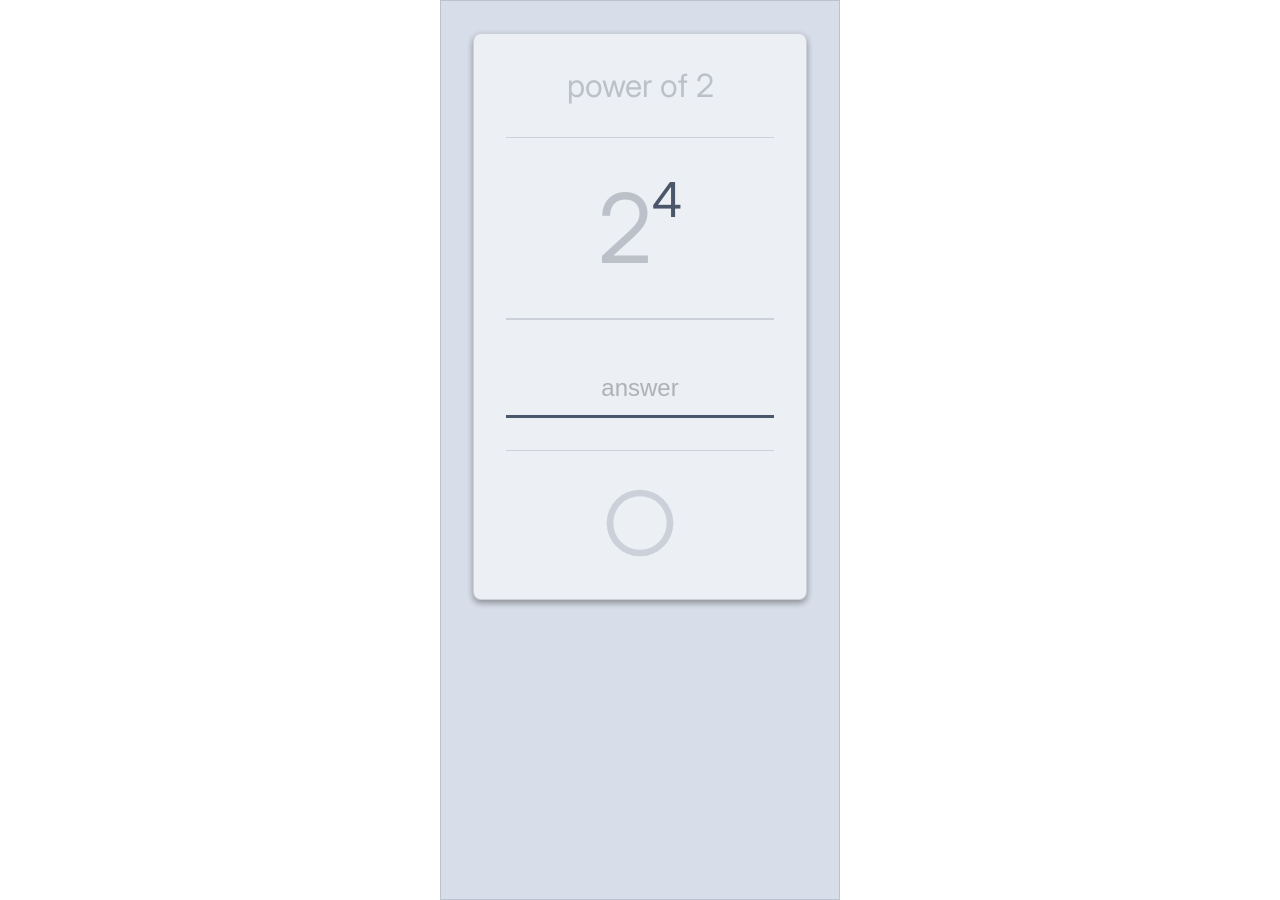
==== index.html @ 2483e410 "Add power of 2 card" ====
<!doctype html>
<html lang="en">
  <head>
    <meta charset="UTF-8" />
    <meta name="viewport" content="width=device-width, initial-scale=1" />
    <title>Adad</title>
    <link rel="preconnect" href="https://fonts.googleapis.com" />
    <link rel="preconnect" href="https://fonts.gstatic.com" crossorigin />
    <link
      href="https://fonts.googleapis.com/css2?family=JetBrains+Mono:ital,wght@0,100..800;1,100..800&display=swap"
      rel="stylesheet"
    />
    <link href="css/style.css" rel="stylesheet" />
     <script src="js/code.js"></script>
    <style></style>
  </head>
 <body>
    <div class="canvas">
  <div class="card" id="powerOf2">
    <header>power of 2</header>
    <section class="question">
      <span class="value">2</span>
      <span class="power">4</span>
    </section>
    <section class="result">
      <span></span>
    </section>
    <section class="answer">
      <input type="number" placeholder="answer"></input>
      <div class="line"></div>
    </section>
    <footer>
      <div class="action">
        <svg xmlns="http://www.w3.org/2000/svg" class="reload" viewBox="0 -960 960 960" width="24px" fill="#e3e3e3"><path d="M480-160q-134 0-227-93t-93-227q0-134 93-227t227-93q69 0 132 28.5T720-690v-110h80v280H520v-80h168q-32-56-87.5-88T480-720q-100 0-170 70t-70 170q0 100 70 170t170 70q77 0 139-44t87-116h84q-28 106-114 173t-196 67Z"/></svg>
        <svg xmlns="http://www.w3.org/2000/svg" class="submit" viewBox="0 -960 960 960" fill="#e3e3e3"><path d="M480-80q-83 0-156-31.5T197-197q-54-54-85.5-127T80-480q0-83 31.5-156T197-763q54-54 127-85.5T480-880q83 0 156 31.5T763-763q54 54 85.5 127T880-480q0 83-31.5 156T763-197q-54 54-127 85.5T480-80Zm0-80q134 0 227-93t93-227q0-134-93-227t-227-93q-134 0-227 93t-93 227q0 134 93 227t227 93Zm0-320Z"/></svg>
      </div>
    </footer>
  </div>
</div>

  </body>
  </html>
---- css/style.css ----
@import url("https://fonts.googleapis.com/css2?family=Inter:ital,opsz,wght@0,14..32,100..900;1,14..32,100..900&family=JetBrains+Mono:ital,wght@0,100..800;1,100..800&display=swap");
* {
  margin: 0;
}
:root {
  --nord0: #2e3440;
  --nord1: #3b4252;
  --nord2: #434c5e;
  --nord3: #4c566a;
  --nord4: #d8dee9;
  --nord5: #e5e9f0;
  --nord6: #eceff4;
  --nord7: #8fbcbb;
  --nord9: #81a1c1;
  --nord10: #5e81ac;
  --nord11: #bf616a;
  --nord12: #d08770;
  --nord13: #ebcb8b;
  --nord14: #a3be8c;
  --nord15: #b48ead;

  --bg-color-default: var(--nord5);
  --fn1-color-default: var(--nord0);
  --fn2-color-default: var(--nord1);
  --border-color: rgba(76, 86, 106, 0.2); /*nord3*/
  --border-color-default: var(--border-color);
  --border-color-2: var(--nord5);
  --border-color-3: var(--nord2);
  --border-size: clamp(0em, 0.1vw, 0.2em);
  --cell-pading-size: clamp(0em, 0.1vw, 0.2em);
  --border: var(--border-size) solid var(--border-color-default);
  --bottom-color-defalut: var(--border-color-default);
  --error-color-default: var(--nord11);
  --main-card-color-default: var(--nord3);
  --ok-color-default: var(--nord14);
}
body {
  display: flex;
  justify-content: center;
}
* {
  margin: 0;
  padding: 0;
}
* {
  box-sizing: border-box;
}
.canvas {
  difplay: flex;
  font-family: Inter;
  padding: 2rem;
  width: 400px;
  min-height: 100vh;
  background: var(--nord4);
  border: var(--border);
}

.card {
  display: grid;
  grid-template-columns: repeat(1, auto);
  color: var(--nord3);
  background: var(--nord6);
  border: var(--border);
  padding: 2em;
  border-radius: 0.5em;
  box-shadow: 0 3px 6px rgba(0, 0, 0, 0.16), 0 3px 6px rgba(0, 0, 0, 0.23);
}

.card header {
  display: flex;
  justify-content: center;
  font-size: 2em;
  opacity: 0.3;
  padding-bottom: 1em;
}

.card .question {
  display: flex;
  padding-bottom: 2em;
  padding-top: 2em;
  justify-content: center;
  border-top: var(--border);
  border-bottom: var(--border);
  border-opacity: 0.3;
}

.card .question .value {
  font-size: 6em;
  opacity: 0.3;
}

.card .question .power {
  font-size: 3em;
}

.card .result {
  display: flex;
  justify-content: center;
  font-size: 3em;
  padding-top: 0em;
  border-bottom: var(--border);
}

.card .answer {
  display: grid;
  grid-template-columns: repeat(1, auto);
  justify-content: right;
  padding-bottom: 2em;
  padding-top: 2em;
  border-bottom: var(--border);
}

.card .answer input {
  background: 0;
  border: 0;
  font-size: 3em;
  color: var(--nord3);
  width: 100%;
  outline: none;
  text-align: center;
  transition: padding 0.3s 0.2s ease;
}
.card .answer input::placeholder {
  opacity: 0.5;
  font-size: 0.5em;
  text-align: center;
  padding-bottom: 10px;
}

.card .answer input:focus {
  padding-bottom: 5px;
}

.card .answer input[type="number"]::-webkit-inner-spin-button,
.card .answer input[type="number"]::-webkit-outer-spin-button {
  -webkit-appearance: none;
  margin: 0;
}

.card .answer input[type="number"] {
  -moz-appearance: textfield;
}

.card .answer .line {
  margin-top: 0.5em;
  width: 100%;
  height: 0.2em;
  background: var(--main-card-color-default);
}

.card footer {
  display: flex;
  justify-content: center;
  padding-top: 2em;
}

.card footer .action {
  border: 0;
}
.card footer .action svg {
  width: 5em;
  fill: var(--bottom-color-defalut);
}
.card footer .action svg:hover {
  fill: var(--nord3);
  cursor:pointer;
}
.card footer .action .reload {
  width: 5em;
  display:none;
}
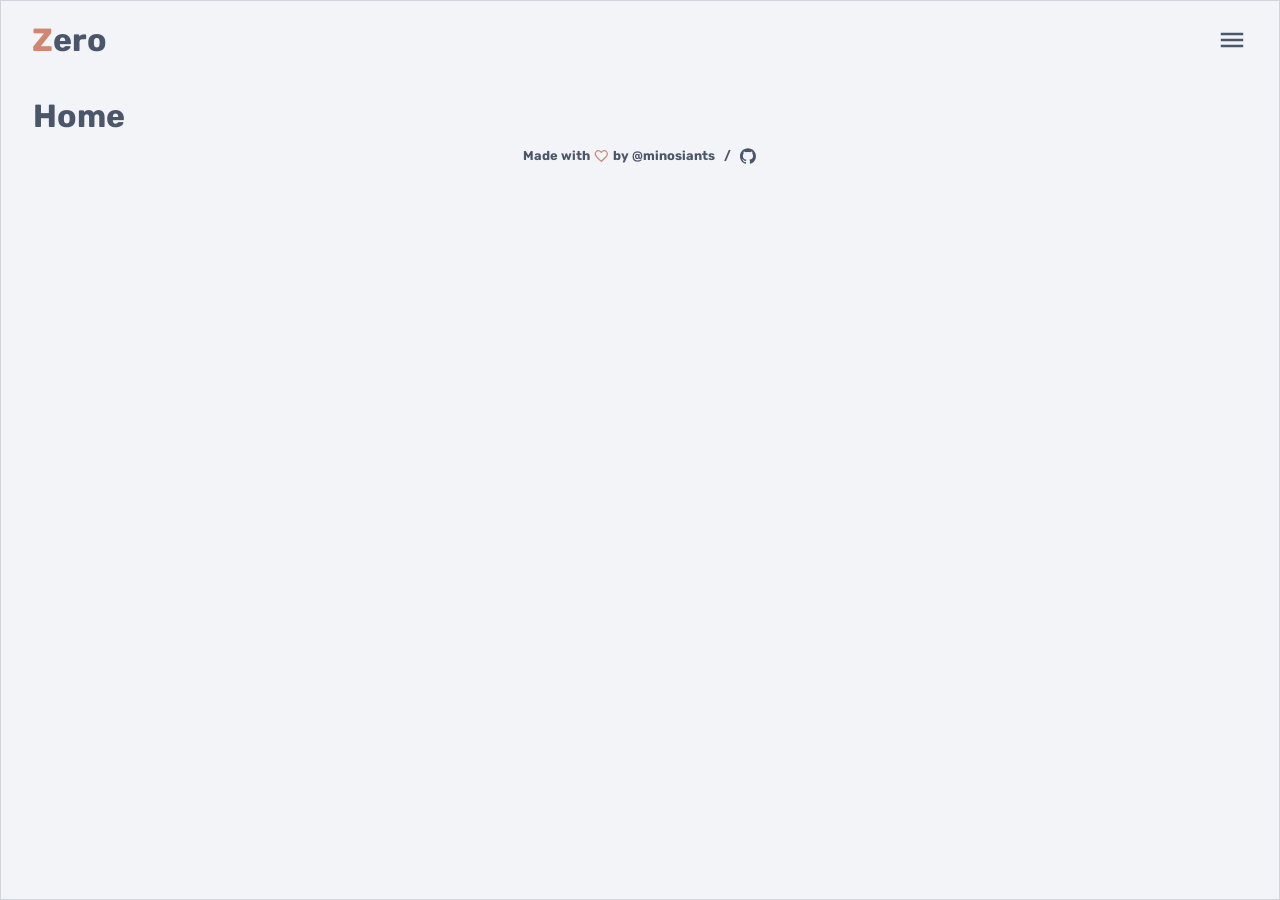
==== commit 873333d6: "Add description" ====
--- a/index.html
+++ b/index.html
@@ -3,40 +3,83 @@
   <head>
     <meta charset="UTF-8" />
     <meta name="viewport" content="width=device-width, initial-scale=1" />
-    <title>Adad</title>
+    <title>Zero</title>
     <link rel="preconnect" href="https://fonts.googleapis.com" />
     <link rel="preconnect" href="https://fonts.gstatic.com" crossorigin />
     <link
-      href="https://fonts.googleapis.com/css2?family=JetBrains+Mono:ital,wght@0,100..800;1,100..800&display=swap"
+      href="https://fonts.googleapis.com/css2?family=Rubik:ital,wght@0,300..900;1,300..900&display=swap"
       rel="stylesheet"
     />
     <link href="css/style.css" rel="stylesheet" />
-     <script src="js/code.js"></script>
+    <script src="js/code.js"></script>
     <style></style>
   </head>
- <body>
+  <body>
     <div class="canvas">
-  <div class="card" id="powerOf2">
-    <header>power of 2</header>
-    <section class="question">
-      <span class="value">2</span>
-      <span class="power">4</span>
-    </section>
-    <section class="result">
-      <span></span>
-    </section>
-    <section class="answer">
-      <input type="number" placeholder="answer"></input>
-      <div class="line"></div>
-    </section>
-    <footer>
-      <div class="action">
-        <svg xmlns="http://www.w3.org/2000/svg" class="reload" viewBox="0 -960 960 960" width="24px" fill="#e3e3e3"><path d="M480-160q-134 0-227-93t-93-227q0-134 93-227t227-93q69 0 132 28.5T720-690v-110h80v280H520v-80h168q-32-56-87.5-88T480-720q-100 0-170 70t-70 170q0 100 70 170t170 70q77 0 139-44t87-116h84q-28 106-114 173t-196 67Z"/></svg>
-        <svg xmlns="http://www.w3.org/2000/svg" class="submit" viewBox="0 -960 960 960" fill="#e3e3e3"><path d="M480-80q-83 0-156-31.5T197-197q-54-54-85.5-127T80-480q0-83 31.5-156T197-763q54-54 127-85.5T480-880q83 0 156 31.5T763-763q54 54 85.5 127T880-480q0 83-31.5 156T763-197q-54 54-127 85.5T480-80Zm0-80q134 0 227-93t93-227q0-134-93-227t-227-93q-134 0-227 93t-93 227q0 134 93 227t227 93Zm0-320Z"/></svg>
-      </div>
-    </footer>
-  </div>
-</div>
+      <div class="content-pusher"></div>
+      <header class="app-header">
+        <div class="app-menu">
+          <div class="logo">
+            <span class="logo-z">Z</span><span class="logo-00">ero</span>
+          </div>
+          <svg
+            xmlns="http://www.w3.org/2000/svg"
+            class="app-menu-hamburger-icon"
+            viewBox="0 -960 960 960"
+            width="20px"
+            fill="#e3e3e3"
+          >
+            <path
+              d="M144-264v-72h672v72H144Zm0-180v-72h672v72H144Zm0-180v-72h672v72H144Z"
+            />
+          </svg>
+        </div>
+        <div class="app-menu-slider">
+          <div class="app-menu-slider-list">
+            <a href="/index.html" class="app-menu-slider-list-item selected"
+              >Home</a
+            >
+            <a href="/power.html" class="app-menu-slider-list-item"
+              >Power Of 2</a
+            >
+            <a href="/hex.html" class="app-menu-slider-list-item">Hex -> Bin</a>
+            <a href="/bin.html" class="app-menu-slider-list-item">Bin -> Hex</a>
+          </div>
+        </div>
+      </header>
 
+      <main>
+        <h1>Home</h1>
+      </main>
+      <footer class="app-footer">
+        <div>
+          Made with
+          <svg
+            xmlns="http://www.w3.org/2000/svg"
+            class="app-footer-fav-icon"
+            viewBox="0 -960 960 960"
+            fill="#e3e3e3"
+          >
+            <path
+              d="m480-144-50-45q-100-89-165-152.5t-102.5-113Q125-504 110.5-545T96-629q0-89 61-150t150-61q49 0 95 21t78 59q32-38 78-59t95-21q89 0 150 61t61 150q0 43-14 83t-51.5 89q-37.5 49-103 113.5T528-187l-48 43Zm0-97q93-83 153-141.5t95.5-102Q764-528 778-562t14-67q0-59-40-99t-99-40q-35 0-65.5 14.5T535-713l-35 41h-40l-35-41q-22-26-53.5-40.5T307-768q-59 0-99 40t-40 99q0 33 13 65.5t47.5 75.5q34.5 43 95 102T480-241Zm0-264Z"
+            />
+          </svg>
+          by
+          <a href="http://minosiants.com" target="_blank">@minosiants</a>
+          <span class="app-footer-sep">/</span>
+          <a
+            href="https://github.com/minosiants/zero"
+            target="_blank"
+            class="app-footer-github"
+          >
+            <svg viewBox="0 0 25 25" class="app-footer-github-icon">
+              <path
+                d="M12 .297c-6.63 0-12 5.373-12 12 0 5.303 3.438 9.8 8.205 11.385.6.113.82-.258.82-.577 0-.285-.01-1.04-.015-2.04-3.338.724-4.042-1.61-4.042-1.61C4.422 18.07 3.633 17.7 3.633 17.7c-1.087-.744.084-.729.084-.729 1.205.084 1.838 1.236 1.838 1.236 1.07 1.835 2.809 1.305 3.495.998.108-.776.417-1.305.76-1.605-2.665-.3-5.466-1.332-5.466-5.93 0-1.31.465-2.38 1.235-3.22-.135-.303-.54-1.523.105-3.176 0 0 1.005-.322 3.3 1.23.96-.267 1.98-.399 3-.405 1.02.006 2.04.138 3 .405 2.28-1.552 3.285-1.23 3.285-1.23.645 1.653.24 2.873.12 3.176.765.84 1.23 1.91 1.23 3.22 0 4.61-2.805 5.625-5.475 5.92.42.36.81 1.096.81 2.22 0 1.606-.015 2.896-.015 3.286 0 .315.21.69.825.57C20.565 22.092 24 17.592 24 12.297c0-6.627-5.373-12-12-12"
+              ></path>
+            </svg>
+          </a>
+        </div>
+      </footer>
+    </div>
   </body>
-  </html>
+</html>
--- a/css/style.css
+++ b/css/style.css
@@ -1,4 +1,3 @@
-@import url("https://fonts.googleapis.com/css2?family=Inter:ital,opsz,wght@0,14..32,100..900;1,14..32,100..900&family=JetBrains+Mono:ital,wght@0,100..800;1,100..800&display=swap");
 * {
   margin: 0;
 }
@@ -7,9 +6,9 @@
   --nord1: #3b4252;
   --nord2: #434c5e;
   --nord3: #4c566a;
-  --nord4: #d8dee9;
+  --nord4: rgba(216, 222, 233, 1); /*rgb(216 222 233)*/
   --nord5: #e5e9f0;
-  --nord6: #eceff4;
+  --nord6: rgb(236 239 244);
   --nord7: #8fbcbb;
   --nord9: #81a1c1;
   --nord10: #5e81ac;
@@ -30,13 +29,13 @@
   --cell-pading-size: clamp(0em, 0.1vw, 0.2em);
   --border: var(--border-size) solid var(--border-color-default);
   --bottom-color-defalut: var(--border-color-default);
-  --error-color-default: var(--nord11);
+  --error-color-default: var(--nord12);
   --main-card-color-default: var(--nord3);
-  --ok-color-default: var(--nord14);
+  --success-color-default: var(--nord14);
+  --menu-icon-hover-bg: var(--border-color);
 }
 body {
-  display: flex;
-  justify-content: center;
+  color: var(--nord3);
 }
 * {
   margin: 0;
@@ -45,25 +44,132 @@
 * {
   box-sizing: border-box;
 }
+a:link,
+a:visited,
+a:hover,
+a:active {
+  text-decoration: none;
+  color: var(--nord3);
+}
+
 .canvas {
-  difplay: flex;
-  font-family: Inter;
-  padding: 2rem;
-  width: 400px;
+  display: flex;
+  flex-direction: column;
+  font-family: Rubik;
+  padding: 0 2rem;
   min-height: 100vh;
-  background: var(--nord4);
+  min-width: 350px;
+  background-color: rgb(242, 244, 248);
   border: var(--border);
 }
+.content-pusher {
+  height: 6em;
+}
+.app-header {
+  display: flex;
+  flex-direction: column;
+  position: fixed;
+  right: 0em;
+  top: 0;
+  width: 100%;
+  height: 5em;
+  color: var(--nord3);
+  z-index: 1000;
+}
+.app-menu {
+  display: flex;
+  align-items: center;
+  justify-content: space-between;
+  height: 5em;
+  padding: 0 2em;
+  width: 100%;
+}
+.app-menu-hamburger-icon {
+  width: 2em;
+  height: 2em;
+  fill: var(--nord3);
+}
+.app-menu-hamburger-icon:hover {
+  cursor: pointer;
+  border-radius: 0.5em;
+  background: white;
+}
+.app-menu-slider {
+  position: absolute;
+  text-align: center;
+  top: 5em;
+  background: rgb(242, 244, 248);
+  height: 0px;
+  width: 100%;
+  transition: height 400ms ease-in-out;
+  overflow-y: auto;
+}
+.app-menu-slider-list {
+  display: flex;
+  flex-direction: column;
+  justify-content: center;
+}
+.app-menu-slider-list-item {
+  font-size: 1.2em;
+  padding: 0.4em 0.5em;
+  margin: 0.5em;
+  font-size: 2em;
+}
+.app-menu-slider-list-item:hover {
+  border-radius: 0.5em;
+  background: white;
+}
+.logo {
+  height: 100%;
+  display: flex;
+  font-size: 2em;
+  font-weight: bold;
+  align-items: center;
+}
+.logo-z {
+  color: var(--nord12);
+}
+
+.app-footer {
+  display: flex;
+  color: var(--nord3);
+  justify-content: center;
+  font-size: 0.8em;
+  padding: 1em;
+  font-weight: bold;
+}
+
+.app-footer-fav-icon {
+  fill: var(--nord12);
+  width: 1.3em;
+  vertical-align: middle;
+}
+
+.app-footer-github-icon {
+  width: 1.3em;
+  height: 1.3em;
+  vertical-align: middle;
+  fill: var(--nord3);
+}
+.app-footer-sep {
+  padding: 0 0.5em;
+}
 
 .card {
+  justify-self: center;
   display: grid;
   grid-template-columns: repeat(1, auto);
-  color: var(--nord3);
-  background: var(--nord6);
-  border: var(--border);
+  min-width: 330px;
+  max-width: 330px;
+  color: var(--nord3);
+  border-top: 0.5em solid var(--nord3);
+  background: white; /*var(--nord6);*/
+  /* border: var(--border); */
   padding: 2em;
   border-radius: 0.5em;
-  box-shadow: 0 3px 6px rgba(0, 0, 0, 0.16), 0 3px 6px rgba(0, 0, 0, 0.23);
+  box-shadow:
+    0 3px 6px rgba(0, 0, 0, 0.16),
+    0 3px 6px rgba(0, 0, 0, 0.23);
 }
 
 .card header {
@@ -84,13 +190,32 @@
   border-opacity: 0.3;
 }
 
-.card .question .value {
+#powerOf2.card .queston-base {
   font-size: 6em;
   opacity: 0.3;
 }
 
-.card .question .power {
-  font-size: 3em;
+.card .question-value {
+  font-size: 3em;
+}
+
+#hexToBin.card .question-prefix {
+  opacity: 0.3;
+  font-size: 3em;
+}
+#hexToBin.card .result-prefix {
+  opacity: 0.3;
+}
+
+#hexToBin.card .result-value span:nth-child(4) {
+  padding-right: 1rem;
+}
+#binToHex.card .question-prefix {
+  font-size: 3em;
+  opacity: 0.3;
+}
+#binToHex.card .result-prefix {
+  opacity: 0.3;
 }
 
 .card .result {
@@ -120,6 +245,12 @@
   text-align: center;
   transition: padding 0.3s 0.2s ease;
 }
+.card .answer input.error {
+  color: var(--error-color-default);
+}
+.card .answer input.success {
+  color: var(--success-color-default);
+}
 .card .answer input::placeholder {
   opacity: 0.5;
   font-size: 0.5em;
@@ -147,11 +278,17 @@
   height: 0.2em;
   background: var(--main-card-color-default);
 }
-
+.card .answer .line.error {
+  background-color: var(--error-color-default);
+}
+.card .answer .line.success {
+  background-color: var(--success-color-default);
+}
 .card footer {
   display: flex;
   justify-content: center;
   padding-top: 2em;
+  white-space: nowrap;
 }
 
 .card footer .action {
@@ -159,13 +296,13 @@
 }
 .card footer .action svg {
   width: 5em;
-  fill: var(--bottom-color-defalut);
+  fill: var(--nord3);
 }
 .card footer .action svg:hover {
-  fill: var(--nord3);
-  cursor:pointer;
+  fill: var(--nord0);
+  cursor: pointer;
 }
 .card footer .action .reload {
   width: 5em;
-  display:none;
-} 
+  display: none;
+}
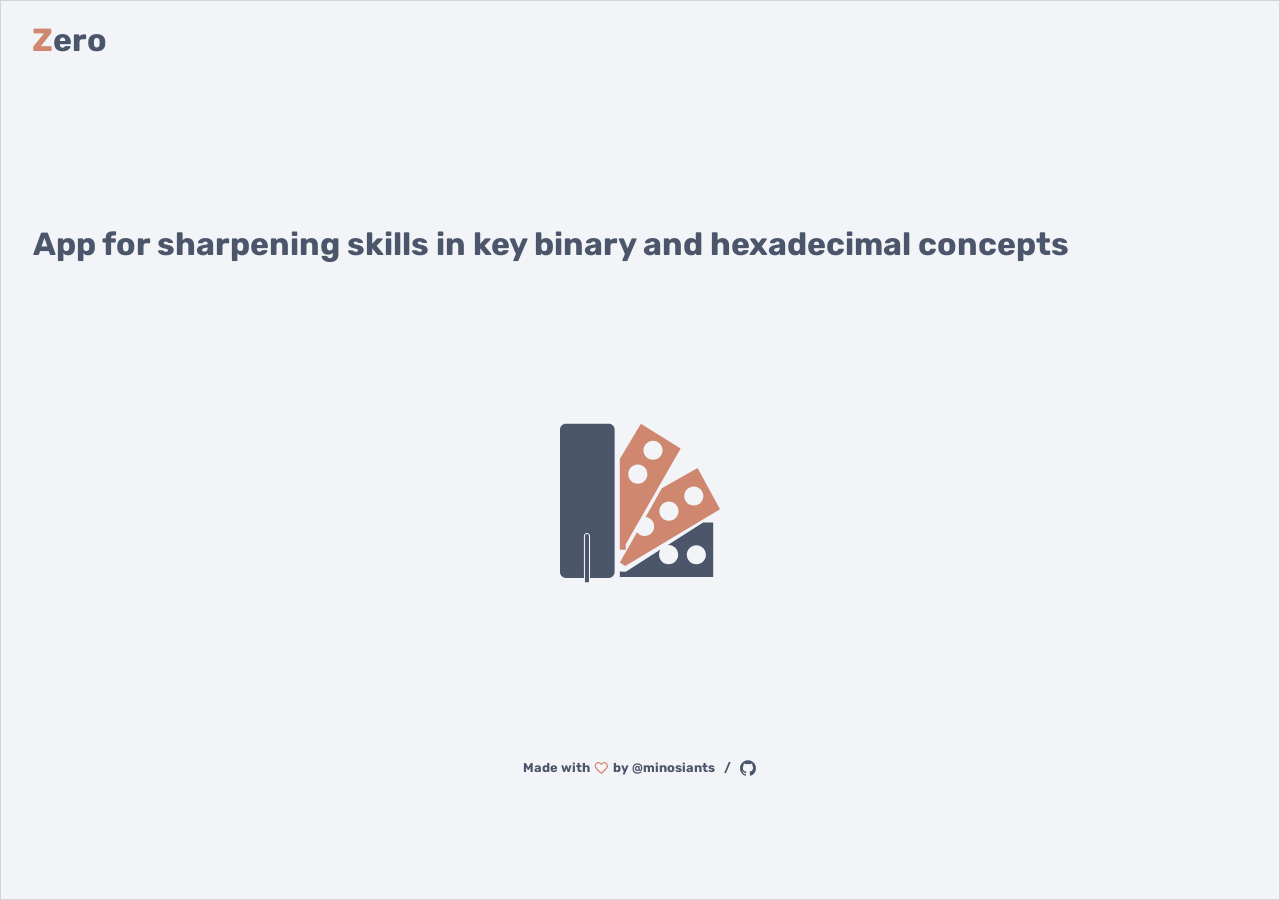
==== commit 8176144f: "Add description" ====
--- a/index.html
+++ b/index.html
@@ -4,6 +4,7 @@
     <meta charset="UTF-8" />
     <meta name="viewport" content="width=device-width, initial-scale=1" />
     <title>Zero</title>
+	  <link rel="shortcut icon" href="favicon.ico" />
     <link rel="preconnect" href="https://fonts.googleapis.com" />
     <link rel="preconnect" href="https://fonts.gstatic.com" crossorigin />
     <link
@@ -22,6 +23,7 @@
           <div class="logo">
             <span class="logo-z">Z</span><span class="logo-00">ero</span>
           </div>
+		 <div class="app-menu-hamburger">	
           <svg
             xmlns="http://www.w3.org/2000/svg"
             class="app-menu-hamburger-icon"
@@ -33,23 +35,69 @@
               d="M144-264v-72h672v72H144Zm0-180v-72h672v72H144Zm0-180v-72h672v72H144Z"
             />
           </svg>
+		 </div>
         </div>
         <div class="app-menu-slider">
           <div class="app-menu-slider-list">
-            <a href="/index.html" class="app-menu-slider-list-item selected"
+            <a href="/home.html" class="app-menu-slider-list-item selected"
+		<div class="app-menu-horizontal">
+          <div class="app-menu-horizontal-list">
+            <a href="index.html" class="app-menu-horizontal-list-item selected"
               >Home</a
             >
-            <a href="/power.html" class="app-menu-slider-list-item"
+            <a href="power.html" class="app-menu-horizontal-list-item"
               >Power Of 2</a
             >
-            <a href="/hex.html" class="app-menu-slider-list-item">Hex -> Bin</a>
-            <a href="/bin.html" class="app-menu-slider-list-item">Bin -> Hex</a>
+            <a href="hex.html" class="app-menu-horizontal-list-item">Hex -> Bin</a>
+            <a href="bin.html" class="app-menu-horizontal-list-item">Bin -> Hex</a>
+          </div>
+        </div>
+		  
+        <div class="app-menu-slider">
+          <div class="app-menu-slider-list">
+            <a href="index.html" class="app-menu-slider-list-item selected"
+              >Home</a
+            >
+            <a href="power.html" class="app-menu-slider-list-item"
+              >Power Of 2</a
+            >
+            <a href="hex.html" class="app-menu-slider-list-item">Hex -> Bin</a>
+            <a href="bin.html" class="app-menu-slider-list-item">Bin -> Hex</a>
           </div>
         </div>
       </header>
 
-      <main>
-        <h1>Home</h1>
+      <main class="index">
+        <h1 class="index-description">App for sharpening skills in key binary and hexadecimal concepts</h1>
+        
+        <div class="index-image">
+          <svg  version="1.1" id="Capa_1" xmlns="http://www.w3.org/2000/svg" xmlns:xlink="http://www.w3.org/1999/xlink" 
+	 viewBox="0 0 275.998 275.998" xml:space="preserve">
+<g>
+	<path id="_229759408"  d="M103.155,62.071v156.641l10.304-0.045l-0.012-9.469l94.689-165.376L139.528,1.129
+		L103.155,62.071L103.155,62.071z M134.255,71.784c9.102,0,16.479,7.377,16.479,16.479s-7.378,16.479-16.479,16.479
+		c-9.102,0-16.479-7.377-16.479-16.479S125.153,71.784,134.255,71.784z M160.48,30.449c9.102,0,16.479,7.376,16.479,16.478
+		s-7.377,16.479-16.479,16.479s-16.479-7.377-16.479-16.479S151.379,30.449,160.48,30.449z"/>
+	<path id="_237278608_1_"  d="M175.657,112.719l-27.884,49.247c8.267,0.891,14.709,7.879,14.709,16.379
+		c0,9.102-7.377,16.479-16.479,16.479c-5.363,0-10.136-2.582-13.141-6.542L103.176,240.7l9.413,5.764l163.409-97.882l-38.654-70.967
+		L175.657,112.719L175.657,112.719z M187.907,135.618c9.102,0,16.479,7.377,16.479,16.479s-7.378,16.479-16.479,16.479
+		s-16.479-7.377-16.479-16.479S178.806,135.618,187.907,135.618z M230.801,109.481c9.102,0,16.479,7.377,16.479,16.479
+		s-7.377,16.478-16.479,16.478s-16.479-7.376-16.479-16.478S221.699,109.481,230.801,109.481L230.801,109.481z"/>
+	<path  d="M264.249,171.591l-17.369,0.078l-61.497,39.088c0.646-0.078,1.303-0.122,1.969-0.122
+		c9.102,0,16.479,7.377,16.479,16.479c0,9.103-7.377,16.478-16.479,16.478c-9.101,0-16.479-7.376-16.479-16.478
+		c0-3.205,0.902-6.187,2.492-8.724l-59.861,38.043l-10.314-0.102l-0.021,9.437l161.102,0.011h0.001L264.249,171.591z
+		 M235.23,243.781c-9.102,0-16.479-7.378-16.479-16.479s7.377-16.479,16.479-16.479c9.102,0,16.479,7.377,16.479,16.479
+		S244.332,243.781,235.23,243.781z"/>
+	<path id="_237279472_1_"  d="M10.081,1.129h74.048c5.553,0,10.081,4.528,10.081,10.081v245.979
+		c0,5.552-4.528,10.08-10.081,10.08H51.806v-72.455c0-2.904-2.359-5.264-5.274-5.264l0,0c-2.904,0-5.252,2.359-5.252,5.264v72.455
+		H10.081C4.529,267.27,0,262.741,0,257.19V11.21C0,5.658,4.529,1.129,10.081,1.129z"/>
+	<path id="_231596512"  d="M46.538,191.408h0.005c1.918,0,3.484,1.566,3.484,3.488v79.973h-6.973v-79.973
+		C43.054,192.975,44.62,191.408,46.538,191.408L46.538,191.408z"/>
+</g>
+</svg>
+          
+        </div>
+        
       </main>
       <footer class="app-footer">
         <div>
--- a/css/style.css
+++ b/css/style.css
@@ -57,10 +57,13 @@
   flex-direction: column;
   font-family: Rubik;
   padding: 0 2rem;
-  min-height: 100vh;
+  height: 100vh;
   min-width: 350px;
   background-color: rgb(242, 244, 248);
   border: var(--border);
+}
+main{
+  /* height: 100vh; */
 }
 .content-pusher {
   height: 6em;
@@ -84,6 +87,10 @@
   padding: 0 2em;
   width: 100%;
 }
+.app-menu-hamburger {
+    display:none;
+}
+
 .app-menu-hamburger-icon {
   width: 2em;
   height: 2em;
@@ -107,10 +114,8 @@
 .app-menu-slider-list {
   display: flex;
   flex-direction: column;
-  justify-content: center;
 }
 .app-menu-slider-list-item {
-  font-size: 1.2em;
   padding: 0.4em 0.5em;
   margin: 0.5em;
   font-size: 2em;
@@ -118,6 +123,13 @@
 .app-menu-slider-list-item:hover {
   border-radius: 0.5em;
   background: white;
+}
+.app-menu-horizontal {
+  
+}
+.app-menu-horizontal-list {
+  display:flex;
+  justify-content:flex-end;
 }
 .logo {
   height: 100%;
@@ -153,6 +165,29 @@
 }
 .app-footer-sep {
   padding: 0 0.5em;
+}
+
+.index{
+  display: flex;
+  flex-direction: column;
+}
+.index-image {
+  align-self: center;
+  width:10em;
+  margin: 10em 0;
+}
+.index-image path {
+  fill: var(--nord3);
+}
+.index-image path:nth-child(1) {
+  fill: var(--nord12);
+}
+.index-image path:nth-child(2) {
+  fill: var(--nord12);
+}
+.index-description {
+  align-self: flex-start;
+  margin-top:8rem;
 }
 
 .card {
@@ -163,8 +198,7 @@
   max-width: 330px;
   color: var(--nord3);
   border-top: 0.5em solid var(--nord3);
-  background: white; /*var(--nord6);*/
-  /* border: var(--border); */
+  background: white;
   padding: 2em;
   border-radius: 0.5em;
   box-shadow:
@@ -306,3 +340,21 @@
   width: 5em;
   display: none;
 }
+
+@media (min-width: 400px) { 
+  .app-menu-hamburger {
+    display:block;
+  }
+ .app-menu-horizontal {
+    display:none;
+  }
+}
+
+@media (min-width: 850px) { 
+  .app-menu-hamburger {
+    display:none;
+  }
+  .app-menu-horizontal {
+    display:flex;
+  }
+}
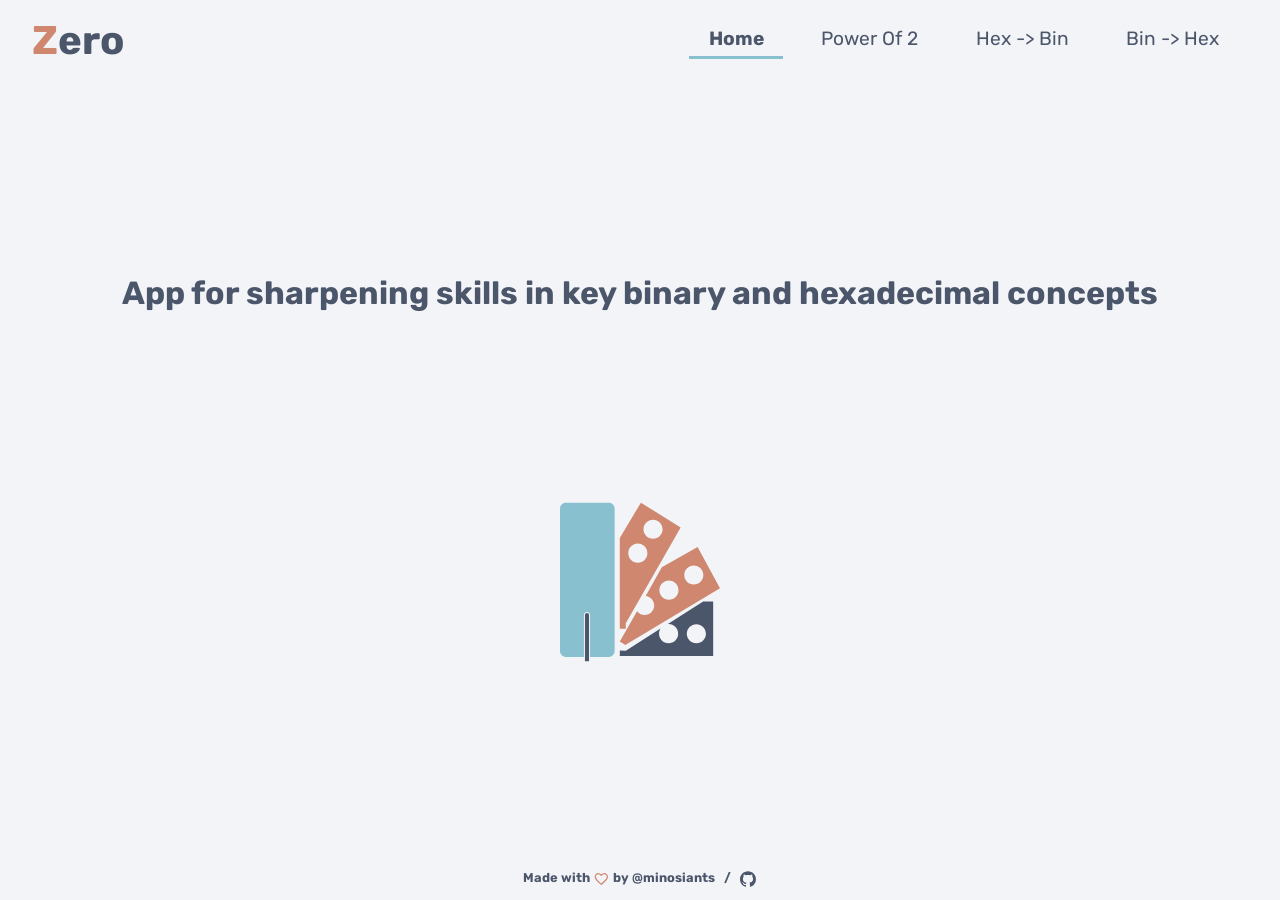
==== commit 8ff0e920: "Add horizontal menu" ====
--- a/index.html
+++ b/index.html
@@ -4,7 +4,7 @@
     <meta charset="UTF-8" />
     <meta name="viewport" content="width=device-width, initial-scale=1" />
     <title>Zero</title>
-	  <link rel="shortcut icon" href="favicon.ico" />
+    <link rel="shortcut icon" href="favicon.ico" />
     <link rel="preconnect" href="https://fonts.googleapis.com" />
     <link rel="preconnect" href="https://fonts.gstatic.com" crossorigin />
     <link
@@ -23,36 +23,39 @@
           <div class="logo">
             <span class="logo-z">Z</span><span class="logo-00">ero</span>
           </div>
-		 <div class="app-menu-hamburger">	
-          <svg
-            xmlns="http://www.w3.org/2000/svg"
-            class="app-menu-hamburger-icon"
-            viewBox="0 -960 960 960"
-            width="20px"
-            fill="#e3e3e3"
-          >
-            <path
-              d="M144-264v-72h672v72H144Zm0-180v-72h672v72H144Zm0-180v-72h672v72H144Z"
-            />
-          </svg>
-		 </div>
-        </div>
-        <div class="app-menu-slider">
-          <div class="app-menu-slider-list">
-            <a href="/home.html" class="app-menu-slider-list-item selected"
-		<div class="app-menu-horizontal">
-          <div class="app-menu-horizontal-list">
-            <a href="index.html" class="app-menu-horizontal-list-item selected"
-              >Home</a
+          <div class="app-menu-horizontal">
+            <div class="app-menu-horizontal-list">
+              <a
+                href="index.html"
+                class="app-menu-horizontal-list-item selected"
+                >Home</a
+              >
+              <a href="power.html" class="app-menu-horizontal-list-item"
+                >Power Of 2</a
+              >
+              <a href="hex.html" class="app-menu-horizontal-list-item"
+                >Hex -> Bin</a
+              >
+              <a href="bin.html" class="app-menu-horizontal-list-item"
+                >Bin -> Hex</a
+              >
+            </div>
+          </div>
+          <div class="app-menu-hamburger">
+            <svg
+              xmlns="http://www.w3.org/2000/svg"
+              class="app-menu-hamburger-icon"
+              viewBox="0 -960 960 960"
+              width="20px"
+              fill="#e3e3e3"
             >
-            <a href="power.html" class="app-menu-horizontal-list-item"
-              >Power Of 2</a
-            >
-            <a href="hex.html" class="app-menu-horizontal-list-item">Hex -> Bin</a>
-            <a href="bin.html" class="app-menu-horizontal-list-item">Bin -> Hex</a>
+              <path
+                d="M144-264v-72h672v72H144Zm0-180v-72h672v72H144Zm0-180v-72h672v72H144Z"
+              />
+            </svg>
           </div>
         </div>
-		  
+
         <div class="app-menu-slider">
           <div class="app-menu-slider-list">
             <a href="index.html" class="app-menu-slider-list-item selected"
@@ -68,36 +71,56 @@
       </header>
 
       <main class="index">
-        <h1 class="index-description">App for sharpening skills in key binary and hexadecimal concepts</h1>
-        
+        <h1 class="index-description">
+          App for sharpening skills in key binary and hexadecimal concepts
+        </h1>
+
         <div class="index-image">
-          <svg  version="1.1" id="Capa_1" xmlns="http://www.w3.org/2000/svg" xmlns:xlink="http://www.w3.org/1999/xlink" 
-	 viewBox="0 0 275.998 275.998" xml:space="preserve">
-<g>
-	<path id="_229759408"  d="M103.155,62.071v156.641l10.304-0.045l-0.012-9.469l94.689-165.376L139.528,1.129
+          <svg
+            version="1.1"
+            id="Capa_1"
+            xmlns="http://www.w3.org/2000/svg"
+            xmlns:xlink="http://www.w3.org/1999/xlink"
+            viewBox="0 0 275.998 275.998"
+            xml:space="preserve"
+          >
+            <g>
+              <path
+                id="_229759408"
+                d="M103.155,62.071v156.641l10.304-0.045l-0.012-9.469l94.689-165.376L139.528,1.129
 		L103.155,62.071L103.155,62.071z M134.255,71.784c9.102,0,16.479,7.377,16.479,16.479s-7.378,16.479-16.479,16.479
 		c-9.102,0-16.479-7.377-16.479-16.479S125.153,71.784,134.255,71.784z M160.48,30.449c9.102,0,16.479,7.376,16.479,16.478
-		s-7.377,16.479-16.479,16.479s-16.479-7.377-16.479-16.479S151.379,30.449,160.48,30.449z"/>
-	<path id="_237278608_1_"  d="M175.657,112.719l-27.884,49.247c8.267,0.891,14.709,7.879,14.709,16.379
+		s-7.377,16.479-16.479,16.479s-16.479-7.377-16.479-16.479S151.379,30.449,160.48,30.449z"
+              />
+              <path
+                id="_237278608_1_"
+                d="M175.657,112.719l-27.884,49.247c8.267,0.891,14.709,7.879,14.709,16.379
 		c0,9.102-7.377,16.479-16.479,16.479c-5.363,0-10.136-2.582-13.141-6.542L103.176,240.7l9.413,5.764l163.409-97.882l-38.654-70.967
 		L175.657,112.719L175.657,112.719z M187.907,135.618c9.102,0,16.479,7.377,16.479,16.479s-7.378,16.479-16.479,16.479
 		s-16.479-7.377-16.479-16.479S178.806,135.618,187.907,135.618z M230.801,109.481c9.102,0,16.479,7.377,16.479,16.479
-		s-7.377,16.478-16.479,16.478s-16.479-7.376-16.479-16.478S221.699,109.481,230.801,109.481L230.801,109.481z"/>
-	<path  d="M264.249,171.591l-17.369,0.078l-61.497,39.088c0.646-0.078,1.303-0.122,1.969-0.122
+		s-7.377,16.478-16.479,16.478s-16.479-7.376-16.479-16.478S221.699,109.481,230.801,109.481L230.801,109.481z"
+              />
+              <path
+                d="M264.249,171.591l-17.369,0.078l-61.497,39.088c0.646-0.078,1.303-0.122,1.969-0.122
 		c9.102,0,16.479,7.377,16.479,16.479c0,9.103-7.377,16.478-16.479,16.478c-9.101,0-16.479-7.376-16.479-16.478
 		c0-3.205,0.902-6.187,2.492-8.724l-59.861,38.043l-10.314-0.102l-0.021,9.437l161.102,0.011h0.001L264.249,171.591z
 		 M235.23,243.781c-9.102,0-16.479-7.378-16.479-16.479s7.377-16.479,16.479-16.479c9.102,0,16.479,7.377,16.479,16.479
-		S244.332,243.781,235.23,243.781z"/>
-	<path id="_237279472_1_"  d="M10.081,1.129h74.048c5.553,0,10.081,4.528,10.081,10.081v245.979
+		S244.332,243.781,235.23,243.781z"
+              />
+              <path
+                id="_237279472_1_"
+                d="M10.081,1.129h74.048c5.553,0,10.081,4.528,10.081,10.081v245.979
 		c0,5.552-4.528,10.08-10.081,10.08H51.806v-72.455c0-2.904-2.359-5.264-5.274-5.264l0,0c-2.904,0-5.252,2.359-5.252,5.264v72.455
-		H10.081C4.529,267.27,0,262.741,0,257.19V11.21C0,5.658,4.529,1.129,10.081,1.129z"/>
-	<path id="_231596512"  d="M46.538,191.408h0.005c1.918,0,3.484,1.566,3.484,3.488v79.973h-6.973v-79.973
-		C43.054,192.975,44.62,191.408,46.538,191.408L46.538,191.408z"/>
-</g>
-</svg>
-          
+		H10.081C4.529,267.27,0,262.741,0,257.19V11.21C0,5.658,4.529,1.129,10.081,1.129z"
+              />
+              <path
+                id="_231596512"
+                d="M46.538,191.408h0.005c1.918,0,3.484,1.566,3.484,3.488v79.973h-6.973v-79.973
+		C43.054,192.975,44.62,191.408,46.538,191.408L46.538,191.408z"
+              />
+            </g>
+          </svg>
         </div>
-        
       </main>
       <footer class="app-footer">
         <div>
--- a/css/style.css
+++ b/css/style.css
@@ -36,6 +36,9 @@
 }
 body {
   color: var(--nord3);
+  height: 100vh;
+  width: 100vw;
+  background-color: rgb(242, 244, 248);
 }
 * {
   margin: 0;
@@ -53,20 +56,23 @@
 }
 
 .canvas {
+  height: 100%;
   display: flex;
   flex-direction: column;
   font-family: Rubik;
   padding: 0 2rem;
-  height: 100vh;
   min-width: 350px;
   background-color: rgb(242, 244, 248);
-  border: var(--border);
-}
-main{
-  /* height: 100vh; */
+}
+main {
+  height: 100%;
+  display: flex;
+  justify-content: center;
+  align-items: center;
+  flex-direction: column;
 }
 .content-pusher {
-  height: 6em;
+  height: 6rem;
 }
 .app-header {
   display: flex;
@@ -88,7 +94,7 @@
   width: 100%;
 }
 .app-menu-hamburger {
-    display:none;
+  display: none;
 }
 
 .app-menu-hamburger-icon {
@@ -125,16 +131,28 @@
   background: white;
 }
 .app-menu-horizontal {
-  
+  display: none;
+  font-size: 1.2rem;
 }
 .app-menu-horizontal-list {
-  display:flex;
-  justify-content:flex-end;
+  display: flex;
+}
+.app-menu-horizontal-list-item {
+  padding: 0.3em 1em;
+  margin: 0 0.5em;
+}
+.app-menu-horizontal-list-item:hover {
+  background: white;
+  border: var(--border);
+}
+.app-menu-horizontal-list .selected {
+  border-bottom: 0.2rem solid rgb(136, 192, 208);
+  font-weight: bold;
 }
 .logo {
   height: 100%;
   display: flex;
-  font-size: 2em;
+  font-size: 2.5rem;
   font-weight: bold;
   align-items: center;
 }
@@ -145,9 +163,10 @@
 .app-footer {
   display: flex;
   color: var(--nord3);
-  justify-content: center;
-  font-size: 0.8em;
-  padding: 1em;
+  background-color: rgb(242, 244, 248);
+  justify-content: center;
+  font-size: 0.8rem;
+  padding: 1em 0;
   font-weight: bold;
 }
 
@@ -167,14 +186,18 @@
   padding: 0 0.5em;
 }
 
-.index{
-  display: flex;
-  flex-direction: column;
+.index {
+  justify-content: space-between;
+}
+.index h1 {
+  margin-top: auto;
+  align-self: center;
 }
 .index-image {
   align-self: center;
-  width:10em;
-  margin: 10em 0;
+  width: 10em;
+  margin-top: auto;
+  margin-bottom: auto;
 }
 .index-image path {
   fill: var(--nord3);
@@ -185,9 +208,13 @@
 .index-image path:nth-child(2) {
   fill: var(--nord12);
 }
+
+.index-image path:nth-child(4) {
+  fill: rgb(136, 192, 208);
+}
 .index-description {
   align-self: flex-start;
-  margin-top:8rem;
+  margin-top: 8rem;
 }
 
 .card {
@@ -341,20 +368,21 @@
   display: none;
 }
 
-@media (min-width: 400px) { 
+@media screen and (min-width: 400px) {
   .app-menu-hamburger {
-    display:block;
+    display: block;
   }
- .app-menu-horizontal {
-    display:none;
+
+  .app-menu-horizontal {
+    display: none;
   }
 }
 
-@media (min-width: 850px) { 
+@media screen and (min-width: 850px) {
   .app-menu-hamburger {
-    display:none;
+    display: none;
   }
   .app-menu-horizontal {
-    display:flex;
+    display: flex;
   }
 }
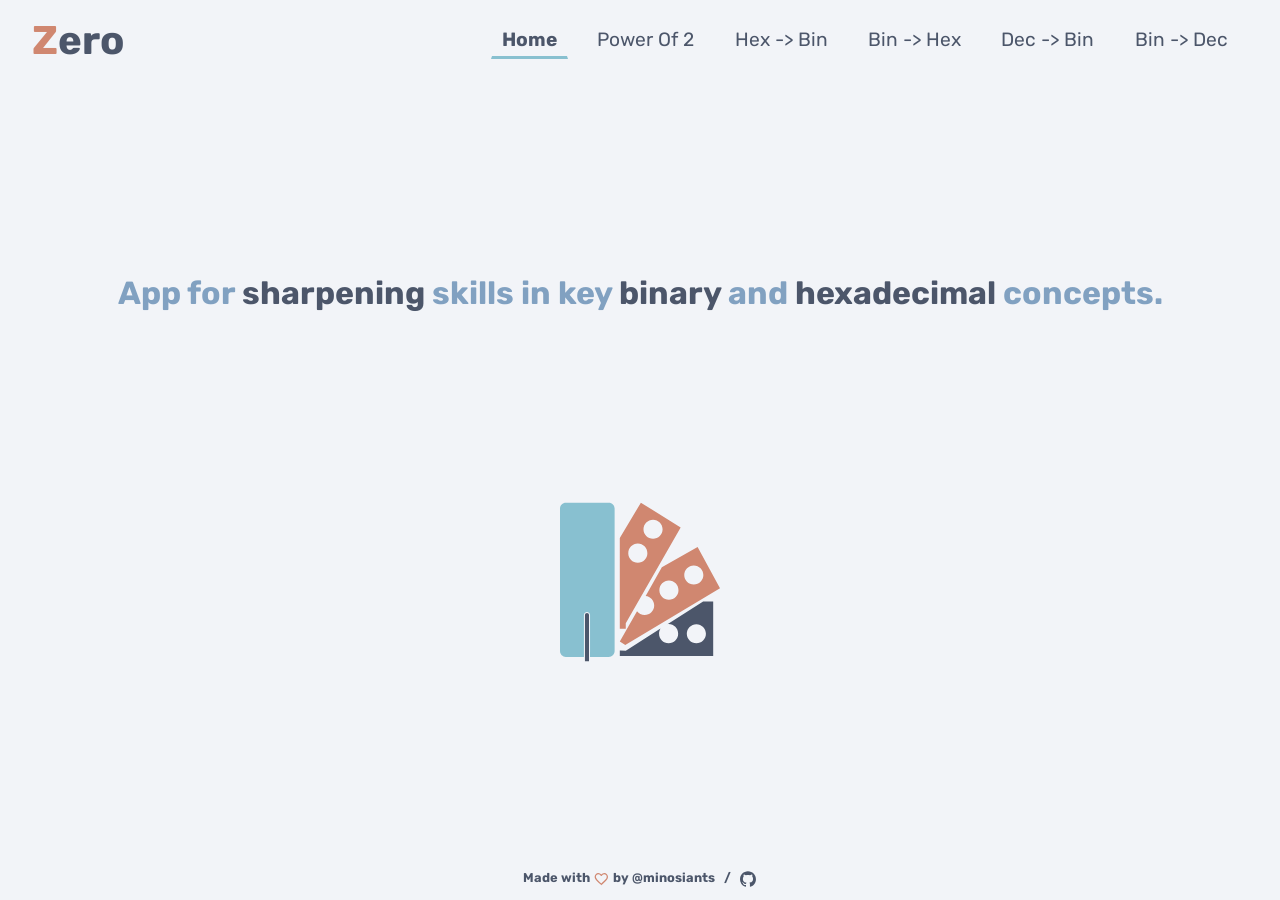
==== commit 6565cfd4: "Add dec cards" ====
--- a/index.html
+++ b/index.html
@@ -3,8 +3,20 @@
   <head>
     <meta charset="UTF-8" />
     <meta name="viewport" content="width=device-width, initial-scale=1" />
+    <meta property="og:title" content="Zero" />
+    <meta
+      property="og:description"
+      content="App for sharpening skills in key binary and hexadecimal concepts."
+    />
+    <meta
+      property="og:image"
+      content="https://minosiants.com/zero/media/logo.png"
+    />
+    <meta property="og:url" content="https://minosiants.com/zero" />
+    <meta property="og:type" content="website" />
+
     <title>Zero</title>
-    <link rel="shortcut icon" href="favicon.ico" />
+    <link rel="shortcut icon" href="media/favicon.ico" />
     <link rel="preconnect" href="https://fonts.googleapis.com" />
     <link rel="preconnect" href="https://fonts.gstatic.com" crossorigin />
     <link
@@ -39,6 +51,12 @@
               <a href="bin.html" class="app-menu-horizontal-list-item"
                 >Bin -> Hex</a
               >
+              <a href="dec.html" class="app-menu-horizontal-list-item"
+                >Dec -> Bin</a
+              >
+              <a href="bdec.html" class="app-menu-horizontal-list-item"
+                >Bin -> Dec</a
+              >
             </div>
           </div>
           <div class="app-menu-hamburger">
@@ -66,13 +84,17 @@
             >
             <a href="hex.html" class="app-menu-slider-list-item">Hex -> Bin</a>
             <a href="bin.html" class="app-menu-slider-list-item">Bin -> Hex</a>
+            <a href="dec.html" class="app-menu-slider-list-item">Dec -> Bin</a>
+            <a href="bdec.html" class="app-menu-slider-list-item">Bin -> Dec</a>
           </div>
         </div>
       </header>
 
       <main class="index">
         <h1 class="index-description">
-          App for sharpening skills in key binary and hexadecimal concepts
+          App for <span class="stress">sharpening</span> skills in key
+          <span class="stress">binary</span> and
+          <span class="stress">hexadecimal</span> concepts.
         </h1>
 
         <div class="index-image">
--- a/css/style.css
+++ b/css/style.css
@@ -138,8 +138,9 @@
   display: flex;
 }
 .app-menu-horizontal-list-item {
-  padding: 0.3em 1em;
+  padding: 0.3em 0.5em;
   margin: 0 0.5em;
+  border: var(--border-size) solid rgb(242, 244, 248);
 }
 .app-menu-horizontal-list-item:hover {
   background: white;
@@ -185,13 +186,16 @@
 .app-footer-sep {
   padding: 0 0.5em;
 }
-
+.index .stress {
+  color: var(--nord3);
+}
 .index {
   justify-content: space-between;
 }
 .index h1 {
   margin-top: auto;
   align-self: center;
+  color: var(--nord9);
 }
 .index-image {
   align-self: center;
@@ -278,6 +282,13 @@
 #binToHex.card .result-prefix {
   opacity: 0.3;
 }
+#decToBin.card .result-prefix {
+  opacity: 0.3;
+}
+#binToDec.card .question-prefix {
+  font-size: 3em;
+  opacity: 0.3;
+}
 
 .card .result {
   display: flex;
@@ -368,7 +379,7 @@
   display: none;
 }
 
-@media screen and (min-width: 400px) {
+@media screen and (min-width: 20em) {
   .app-menu-hamburger {
     display: block;
   }
@@ -378,7 +389,7 @@
   }
 }
 
-@media screen and (min-width: 850px) {
+@media screen and (min-width: 57em) {
   .app-menu-hamburger {
     display: none;
   }
